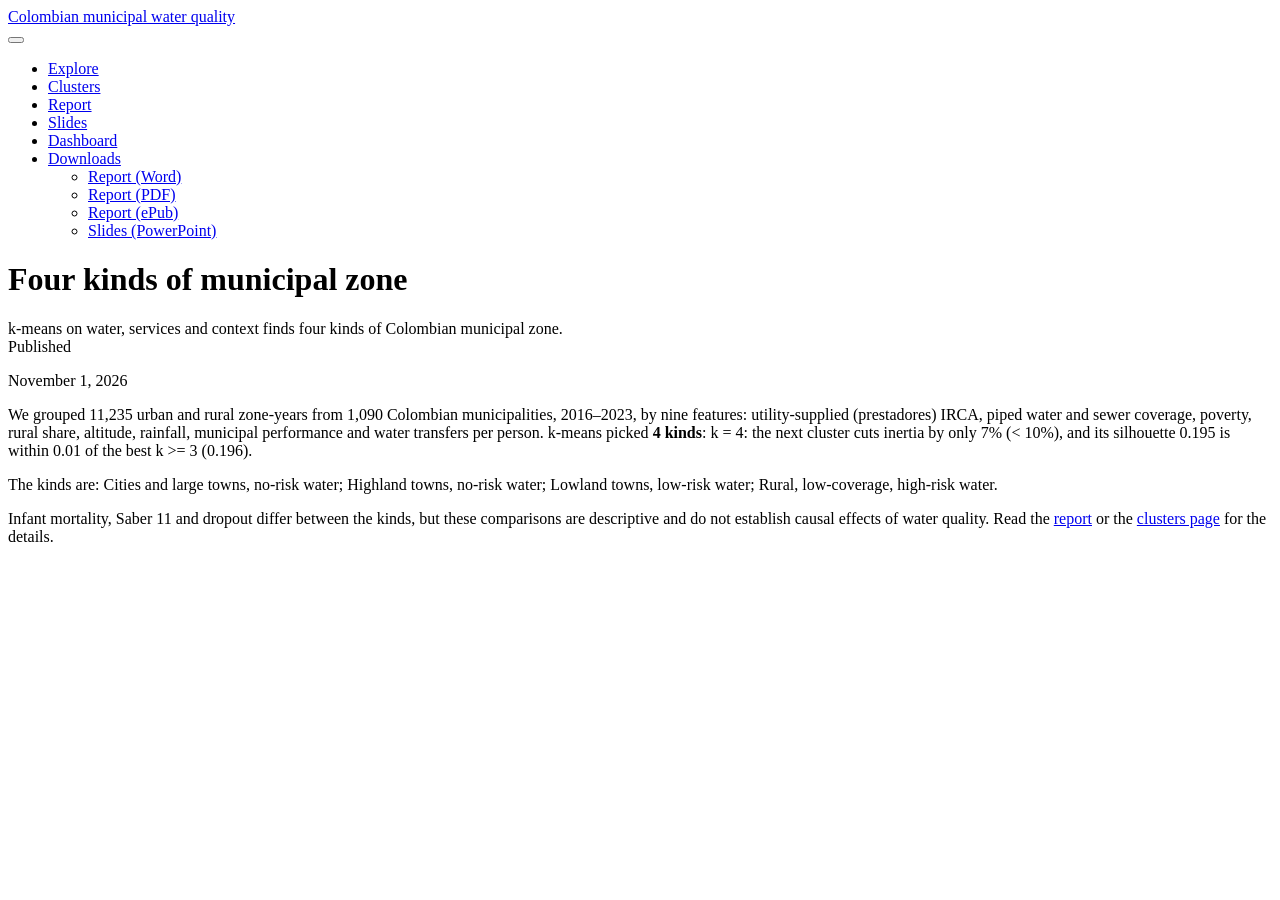
==== posts/four-kinds/index.html @ f717bd36 "Built site for gh-pages" ====
<!DOCTYPE html>
<html xmlns="http://www.w3.org/1999/xhtml" lang="en" xml:lang="en"><head>

<meta charset="utf-8">
<meta name="generator" content="quarto-1.6.40">

<meta name="viewport" content="width=device-width, initial-scale=1.0, user-scalable=yes">

<meta name="dcterms.date" content="2026-11-01">
<meta name="description" content="k-means on water, services and context finds four kinds of Colombian municipal zone.">

<title>Four kinds of municipal zone – Colombian municipal water quality</title>
<style>
code{white-space: pre-wrap;}
span.smallcaps{font-variant: small-caps;}
div.columns{display: flex; gap: min(4vw, 1.5em);}
div.column{flex: auto; overflow-x: auto;}
div.hanging-indent{margin-left: 1.5em; text-indent: -1.5em;}
ul.task-list{list-style: none;}
ul.task-list li input[type="checkbox"] {
  width: 0.8em;
  margin: 0 0.8em 0.2em -1em; /* quarto-specific, see https://github.com/quarto-dev/quarto-cli/issues/4556 */ 
  vertical-align: middle;
}
</style>


<script src="../../site_libs/quarto-nav/quarto-nav.js"></script>
<script src="../../site_libs/quarto-nav/headroom.min.js"></script>
<script src="../../site_libs/clipboard/clipboard.min.js"></script>
<script src="../../site_libs/quarto-search/autocomplete.umd.js"></script>
<script src="../../site_libs/quarto-search/fuse.min.js"></script>
<script src="../../site_libs/quarto-search/quarto-search.js"></script>
<meta name="quarto:offset" content="../../">
<script src="../../site_libs/quarto-html/quarto.js"></script>
<script src="../../site_libs/quarto-html/popper.min.js"></script>
<script src="../../site_libs/quarto-html/tippy.umd.min.js"></script>
<script src="../../site_libs/quarto-html/anchor.min.js"></script>
<link href="../../site_libs/quarto-html/tippy.css" rel="stylesheet">
<link href="../../site_libs/quarto-html/quarto-syntax-highlighting-549806ee2085284f45b00abea8c6df48.css" rel="stylesheet" id="quarto-text-highlighting-styles">
<script src="../../site_libs/bootstrap/bootstrap.min.js"></script>
<link href="../../site_libs/bootstrap/bootstrap-icons.css" rel="stylesheet">
<link href="../../site_libs/bootstrap/bootstrap-79108a0fc1995748cbd19a5b0e3e3e7c.min.css" rel="stylesheet" append-hash="true" id="quarto-bootstrap" data-mode="light">
<script id="quarto-search-options" type="application/json">{
  "location": "navbar",
  "copy-button": false,
  "collapse-after": 3,
  "panel-placement": "end",
  "type": "overlay",
  "limit": 50,
  "keyboard-shortcut": [
    "f",
    "/",
    "s"
  ],
  "show-item-context": false,
  "language": {
    "search-no-results-text": "No results",
    "search-matching-documents-text": "matching documents",
    "search-copy-link-title": "Copy link to search",
    "search-hide-matches-text": "Hide additional matches",
    "search-more-match-text": "more match in this document",
    "search-more-matches-text": "more matches in this document",
    "search-clear-button-title": "Clear",
    "search-text-placeholder": "",
    "search-detached-cancel-button-title": "Cancel",
    "search-submit-button-title": "Submit",
    "search-label": "Search"
  }
}</script>


</head>

<body class="nav-fixed fullcontent">

<div id="quarto-search-results"></div>
  <header id="quarto-header" class="headroom fixed-top">
    <nav class="navbar navbar-expand-lg " data-bs-theme="dark">
      <div class="navbar-container container-fluid">
      <div class="navbar-brand-container mx-auto">
    <a class="navbar-brand" href="../../index.html">
    <span class="navbar-title">Colombian municipal water quality</span>
    </a>
  </div>
            <div id="quarto-search" class="" title="Search"></div>
          <button class="navbar-toggler" type="button" data-bs-toggle="collapse" data-bs-target="#navbarCollapse" aria-controls="navbarCollapse" role="menu" aria-expanded="false" aria-label="Toggle navigation" onclick="if (window.quartoToggleHeadroom) { window.quartoToggleHeadroom(); }">
  <span class="navbar-toggler-icon"></span>
</button>
          <div class="collapse navbar-collapse" id="navbarCollapse">
            <ul class="navbar-nav navbar-nav-scroll me-auto">
  <li class="nav-item">
    <a class="nav-link" href="../../explore.html"> 
<span class="menu-text">Explore</span></a>
  </li>  
  <li class="nav-item">
    <a class="nav-link" href="../../clusters.html"> 
<span class="menu-text">Clusters</span></a>
  </li>  
  <li class="nav-item">
    <a class="nav-link" href="../../report.html"> 
<span class="menu-text">Report</span></a>
  </li>  
  <li class="nav-item">
    <a class="nav-link" href="../../slides.html"> 
<span class="menu-text">Slides</span></a>
  </li>  
  <li class="nav-item">
    <a class="nav-link" href="../../dashboard.html"> 
<span class="menu-text">Dashboard</span></a>
  </li>  
  <li class="nav-item dropdown ">
    <a class="nav-link dropdown-toggle" href="#" id="nav-menu-downloads" role="link" data-bs-toggle="dropdown" aria-expanded="false">
 <span class="menu-text">Downloads</span>
    </a>
    <ul class="dropdown-menu" aria-labelledby="nav-menu-downloads">    
        <li>
    <a class="dropdown-item" href="../../report.docx">
 <span class="dropdown-text">Report (Word)</span></a>
  </li>  
        <li>
    <a class="dropdown-item" href="../../report.pdf">
 <span class="dropdown-text">Report (PDF)</span></a>
  </li>  
        <li>
    <a class="dropdown-item" href="../../report.epub">
 <span class="dropdown-text">Report (ePub)</span></a>
  </li>  
        <li>
    <a class="dropdown-item" href="../../slides.pptx">
 <span class="dropdown-text">Slides (PowerPoint)</span></a>
  </li>  
    </ul>
  </li>
</ul>
          </div> <!-- /navcollapse -->
            <div class="quarto-navbar-tools">
</div>
      </div> <!-- /container-fluid -->
    </nav>
</header>
<!-- content -->
<div id="quarto-content" class="quarto-container page-columns page-rows-contents page-layout-article page-navbar">
<!-- sidebar -->
<!-- margin-sidebar -->
    
<!-- main -->
<main class="content" id="quarto-document-content">

<header id="title-block-header" class="quarto-title-block default">
<div class="quarto-title">
<h1 class="title">Four kinds of municipal zone</h1>
</div>

<div>
  <div class="description">
    k-means on water, services and context finds four kinds of Colombian municipal zone.
  </div>
</div>


<div class="quarto-title-meta">

    
    <div>
    <div class="quarto-title-meta-heading">Published</div>
    <div class="quarto-title-meta-contents">
      <p class="date">November 1, 2026</p>
    </div>
  </div>
  
    
  </div>
  


</header>


<p>We grouped 11,235 urban and rural zone-years from 1,090 Colombian municipalities, 2016–2023, by nine features: utility-supplied (prestadores) IRCA, piped water and sewer coverage, poverty, rural share, altitude, rainfall, municipal performance and water transfers per person. k-means picked <strong>4 kinds</strong>: k = 4: the next cluster cuts inertia by only 7% (&lt; 10%), and its silhouette 0.195 is within 0.01 of the best k &gt;= 3 (0.196).</p>
<p>The kinds are: Cities and large towns, no-risk water; Highland towns, no-risk water; Lowland towns, low-risk water; Rural, low-coverage, high-risk water.</p>
<p>Infant mortality, Saber 11 and dropout differ between the kinds, but these comparisons are descriptive and do not establish causal effects of water quality. Read the <a href="../../report.html">report</a> or the <a href="../../clusters.html">clusters page</a> for the details.</p>



</main> <!-- /main -->
<script id="quarto-html-after-body" type="application/javascript">
window.document.addEventListener("DOMContentLoaded", function (event) {
  const toggleBodyColorMode = (bsSheetEl) => {
    const mode = bsSheetEl.getAttribute("data-mode");
    const bodyEl = window.document.querySelector("body");
    if (mode === "dark") {
      bodyEl.classList.add("quarto-dark");
      bodyEl.classList.remove("quarto-light");
    } else {
      bodyEl.classList.add("quarto-light");
      bodyEl.classList.remove("quarto-dark");
    }
  }
  const toggleBodyColorPrimary = () => {
    const bsSheetEl = window.document.querySelector("link#quarto-bootstrap");
    if (bsSheetEl) {
      toggleBodyColorMode(bsSheetEl);
    }
  }
  toggleBodyColorPrimary();  
  const icon = "";
  const anchorJS = new window.AnchorJS();
  anchorJS.options = {
    placement: 'right',
    icon: icon
  };
  anchorJS.add('.anchored');
  const isCodeAnnotation = (el) => {
    for (const clz of el.classList) {
      if (clz.startsWith('code-annotation-')) {                     
        return true;
      }
    }
    return false;
  }
  const onCopySuccess = function(e) {
    // button target
    const button = e.trigger;
    // don't keep focus
    button.blur();
    // flash "checked"
    button.classList.add('code-copy-button-checked');
    var currentTitle = button.getAttribute("title");
    button.setAttribute("title", "Copied!");
    let tooltip;
    if (window.bootstrap) {
      button.setAttribute("data-bs-toggle", "tooltip");
      button.setAttribute("data-bs-placement", "left");
      button.setAttribute("data-bs-title", "Copied!");
      tooltip = new bootstrap.Tooltip(button, 
        { trigger: "manual", 
          customClass: "code-copy-button-tooltip",
          offset: [0, -8]});
      tooltip.show();    
    }
    setTimeout(function() {
      if (tooltip) {
        tooltip.hide();
        button.removeAttribute("data-bs-title");
        button.removeAttribute("data-bs-toggle");
        button.removeAttribute("data-bs-placement");
      }
      button.setAttribute("title", currentTitle);
      button.classList.remove('code-copy-button-checked');
    }, 1000);
    // clear code selection
    e.clearSelection();
  }
  const getTextToCopy = function(trigger) {
      const codeEl = trigger.previousElementSibling.cloneNode(true);
      for (const childEl of codeEl.children) {
        if (isCodeAnnotation(childEl)) {
          childEl.remove();
        }
      }
      return codeEl.innerText;
  }
  const clipboard = new window.ClipboardJS('.code-copy-button:not([data-in-quarto-modal])', {
    text: getTextToCopy
  });
  clipboard.on('success', onCopySuccess);
  if (window.document.getElementById('quarto-embedded-source-code-modal')) {
    const clipboardModal = new window.ClipboardJS('.code-copy-button[data-in-quarto-modal]', {
      text: getTextToCopy,
      container: window.document.getElementById('quarto-embedded-source-code-modal')
    });
    clipboardModal.on('success', onCopySuccess);
  }
    var localhostRegex = new RegExp(/^(?:http|https):\/\/localhost\:?[0-9]*\//);
    var mailtoRegex = new RegExp(/^mailto:/);
      var filterRegex = new RegExp('/' + window.location.host + '/');
    var isInternal = (href) => {
        return filterRegex.test(href) || localhostRegex.test(href) || mailtoRegex.test(href);
    }
    // Inspect non-navigation links and adorn them if external
 	var links = window.document.querySelectorAll('a[href]:not(.nav-link):not(.navbar-brand):not(.toc-action):not(.sidebar-link):not(.sidebar-item-toggle):not(.pagination-link):not(.no-external):not([aria-hidden]):not(.dropdown-item):not(.quarto-navigation-tool):not(.about-link)');
    for (var i=0; i<links.length; i++) {
      const link = links[i];
      if (!isInternal(link.href)) {
        // undo the damage that might have been done by quarto-nav.js in the case of
        // links that we want to consider external
        if (link.dataset.originalHref !== undefined) {
          link.href = link.dataset.originalHref;
        }
      }
    }
  function tippyHover(el, contentFn, onTriggerFn, onUntriggerFn) {
    const config = {
      allowHTML: true,
      maxWidth: 500,
      delay: 100,
      arrow: false,
      appendTo: function(el) {
          return el.parentElement;
      },
      interactive: true,
      interactiveBorder: 10,
      theme: 'quarto',
      placement: 'bottom-start',
    };
    if (contentFn) {
      config.content = contentFn;
    }
    if (onTriggerFn) {
      config.onTrigger = onTriggerFn;
    }
    if (onUntriggerFn) {
      config.onUntrigger = onUntriggerFn;
    }
    window.tippy(el, config); 
  }
  const noterefs = window.document.querySelectorAll('a[role="doc-noteref"]');
  for (var i=0; i<noterefs.length; i++) {
    const ref = noterefs[i];
    tippyHover(ref, function() {
      // use id or data attribute instead here
      let href = ref.getAttribute('data-footnote-href') || ref.getAttribute('href');
      try { href = new URL(href).hash; } catch {}
      const id = href.replace(/^#\/?/, "");
      const note = window.document.getElementById(id);
      if (note) {
        return note.innerHTML;
      } else {
        return "";
      }
    });
  }
  const xrefs = window.document.querySelectorAll('a.quarto-xref');
  const processXRef = (id, note) => {
    // Strip column container classes
    const stripColumnClz = (el) => {
      el.classList.remove("page-full", "page-columns");
      if (el.children) {
        for (const child of el.children) {
          stripColumnClz(child);
        }
      }
    }
    stripColumnClz(note)
    if (id === null || id.startsWith('sec-')) {
      // Special case sections, only their first couple elements
      const container = document.createElement("div");
      if (note.children && note.children.length > 2) {
        container.appendChild(note.children[0].cloneNode(true));
        for (let i = 1; i < note.children.length; i++) {
          const child = note.children[i];
          if (child.tagName === "P" && child.innerText === "") {
            continue;
          } else {
            container.appendChild(child.cloneNode(true));
            break;
          }
        }
        if (window.Quarto?.typesetMath) {
          window.Quarto.typesetMath(container);
        }
        return container.innerHTML
      } else {
        if (window.Quarto?.typesetMath) {
          window.Quarto.typesetMath(note);
        }
        return note.innerHTML;
      }
    } else {
      // Remove any anchor links if they are present
      const anchorLink = note.querySelector('a.anchorjs-link');
      if (anchorLink) {
        anchorLink.remove();
      }
      if (window.Quarto?.typesetMath) {
        window.Quarto.typesetMath(note);
      }
      if (note.classList.contains("callout")) {
        return note.outerHTML;
      } else {
        return note.innerHTML;
      }
    }
  }
  for (var i=0; i<xrefs.length; i++) {
    const xref = xrefs[i];
    tippyHover(xref, undefined, function(instance) {
      instance.disable();
      let url = xref.getAttribute('href');
      let hash = undefined; 
      if (url.startsWith('#')) {
        hash = url;
      } else {
        try { hash = new URL(url).hash; } catch {}
      }
      if (hash) {
        const id = hash.replace(/^#\/?/, "");
        const note = window.document.getElementById(id);
        if (note !== null) {
          try {
            const html = processXRef(id, note.cloneNode(true));
            instance.setContent(html);
          } finally {
            instance.enable();
            instance.show();
          }
        } else {
          // See if we can fetch this
          fetch(url.split('#')[0])
          .then(res => res.text())
          .then(html => {
            const parser = new DOMParser();
            const htmlDoc = parser.parseFromString(html, "text/html");
            const note = htmlDoc.getElementById(id);
            if (note !== null) {
              const html = processXRef(id, note);
              instance.setContent(html);
            } 
          }).finally(() => {
            instance.enable();
            instance.show();
          });
        }
      } else {
        // See if we can fetch a full url (with no hash to target)
        // This is a special case and we should probably do some content thinning / targeting
        fetch(url)
        .then(res => res.text())
        .then(html => {
          const parser = new DOMParser();
          const htmlDoc = parser.parseFromString(html, "text/html");
          const note = htmlDoc.querySelector('main.content');
          if (note !== null) {
            // This should only happen for chapter cross references
            // (since there is no id in the URL)
            // remove the first header
            if (note.children.length > 0 && note.children[0].tagName === "HEADER") {
              note.children[0].remove();
            }
            const html = processXRef(null, note);
            instance.setContent(html);
          } 
        }).finally(() => {
          instance.enable();
          instance.show();
        });
      }
    }, function(instance) {
    });
  }
      let selectedAnnoteEl;
      const selectorForAnnotation = ( cell, annotation) => {
        let cellAttr = 'data-code-cell="' + cell + '"';
        let lineAttr = 'data-code-annotation="' +  annotation + '"';
        const selector = 'span[' + cellAttr + '][' + lineAttr + ']';
        return selector;
      }
      const selectCodeLines = (annoteEl) => {
        const doc = window.document;
        const targetCell = annoteEl.getAttribute("data-target-cell");
        const targetAnnotation = annoteEl.getAttribute("data-target-annotation");
        const annoteSpan = window.document.querySelector(selectorForAnnotation(targetCell, targetAnnotation));
        const lines = annoteSpan.getAttribute("data-code-lines").split(",");
        const lineIds = lines.map((line) => {
          return targetCell + "-" + line;
        })
        let top = null;
        let height = null;
        let parent = null;
        if (lineIds.length > 0) {
            //compute the position of the single el (top and bottom and make a div)
            const el = window.document.getElementById(lineIds[0]);
            top = el.offsetTop;
            height = el.offsetHeight;
            parent = el.parentElement.parentElement;
          if (lineIds.length > 1) {
            const lastEl = window.document.getElementById(lineIds[lineIds.length - 1]);
            const bottom = lastEl.offsetTop + lastEl.offsetHeight;
            height = bottom - top;
          }
          if (top !== null && height !== null && parent !== null) {
            // cook up a div (if necessary) and position it 
            let div = window.document.getElementById("code-annotation-line-highlight");
            if (div === null) {
              div = window.document.createElement("div");
              div.setAttribute("id", "code-annotation-line-highlight");
              div.style.position = 'absolute';
              parent.appendChild(div);
            }
            div.style.top = top - 2 + "px";
            div.style.height = height + 4 + "px";
            div.style.left = 0;
            let gutterDiv = window.document.getElementById("code-annotation-line-highlight-gutter");
            if (gutterDiv === null) {
              gutterDiv = window.document.createElement("div");
              gutterDiv.setAttribute("id", "code-annotation-line-highlight-gutter");
              gutterDiv.style.position = 'absolute';
              const codeCell = window.document.getElementById(targetCell);
              const gutter = codeCell.querySelector('.code-annotation-gutter');
              gutter.appendChild(gutterDiv);
            }
            gutterDiv.style.top = top - 2 + "px";
            gutterDiv.style.height = height + 4 + "px";
          }
          selectedAnnoteEl = annoteEl;
        }
      };
      const unselectCodeLines = () => {
        const elementsIds = ["code-annotation-line-highlight", "code-annotation-line-highlight-gutter"];
        elementsIds.forEach((elId) => {
          const div = window.document.getElementById(elId);
          if (div) {
            div.remove();
          }
        });
        selectedAnnoteEl = undefined;
      };
        // Handle positioning of the toggle
    window.addEventListener(
      "resize",
      throttle(() => {
        elRect = undefined;
        if (selectedAnnoteEl) {
          selectCodeLines(selectedAnnoteEl);
        }
      }, 10)
    );
    function throttle(fn, ms) {
    let throttle = false;
    let timer;
      return (...args) => {
        if(!throttle) { // first call gets through
            fn.apply(this, args);
            throttle = true;
        } else { // all the others get throttled
            if(timer) clearTimeout(timer); // cancel #2
            timer = setTimeout(() => {
              fn.apply(this, args);
              timer = throttle = false;
            }, ms);
        }
      };
    }
      // Attach click handler to the DT
      const annoteDls = window.document.querySelectorAll('dt[data-target-cell]');
      for (const annoteDlNode of annoteDls) {
        annoteDlNode.addEventListener('click', (event) => {
          const clickedEl = event.target;
          if (clickedEl !== selectedAnnoteEl) {
            unselectCodeLines();
            const activeEl = window.document.querySelector('dt[data-target-cell].code-annotation-active');
            if (activeEl) {
              activeEl.classList.remove('code-annotation-active');
            }
            selectCodeLines(clickedEl);
            clickedEl.classList.add('code-annotation-active');
          } else {
            // Unselect the line
            unselectCodeLines();
            clickedEl.classList.remove('code-annotation-active');
          }
        });
      }
  const findCites = (el) => {
    const parentEl = el.parentElement;
    if (parentEl) {
      const cites = parentEl.dataset.cites;
      if (cites) {
        return {
          el,
          cites: cites.split(' ')
        };
      } else {
        return findCites(el.parentElement)
      }
    } else {
      return undefined;
    }
  };
  var bibliorefs = window.document.querySelectorAll('a[role="doc-biblioref"]');
  for (var i=0; i<bibliorefs.length; i++) {
    const ref = bibliorefs[i];
    const citeInfo = findCites(ref);
    if (citeInfo) {
      tippyHover(citeInfo.el, function() {
        var popup = window.document.createElement('div');
        citeInfo.cites.forEach(function(cite) {
          var citeDiv = window.document.createElement('div');
          citeDiv.classList.add('hanging-indent');
          citeDiv.classList.add('csl-entry');
          var biblioDiv = window.document.getElementById('ref-' + cite);
          if (biblioDiv) {
            citeDiv.innerHTML = biblioDiv.innerHTML;
          }
          popup.appendChild(citeDiv);
        });
        return popup.innerHTML;
      });
    }
  }
});
</script>
</div> <!-- /content -->




</body></html>
---- site_libs/quarto-html/tippy.css ----
.tippy-box[data-animation=fade][data-state=hidden]{opacity:0}[data-tippy-root]{max-width:calc(100vw - 10px)}.tippy-box{position:relative;background-color:#333;color:#fff;border-radius:4px;font-size:14px;line-height:1.4;white-space:normal;outline:0;transition-property:transform,visibility,opacity}.tippy-box[data-placement^=top]>.tippy-arrow{bottom:0}.tippy-box[data-placement^=top]>.tippy-arrow:before{bottom:-7px;left:0;border-width:8px 8px 0;border-top-color:initial;transform-origin:center top}.tippy-box[data-placement^=bottom]>.tippy-arrow{top:0}.tippy-box[data-placement^=bottom]>.tippy-arrow:before{top:-7px;left:0;border-width:0 8px 8px;border-bottom-color:initial;transform-origin:center bottom}.tippy-box[data-placement^=left]>.tippy-arrow{right:0}.tippy-box[data-placement^=left]>.tippy-arrow:before{border-width:8px 0 8px 8px;border-left-color:initial;right:-7px;transform-origin:center left}.tippy-box[data-placement^=right]>.tippy-arrow{left:0}.tippy-box[data-placement^=right]>.tippy-arrow:before{left:-7px;border-width:8px 8px 8px 0;border-right-color:initial;transform-origin:center right}.tippy-box[data-inertia][data-state=visible]{transition-timing-function:cubic-bezier(.54,1.5,.38,1.11)}.tippy-arrow{width:16px;height:16px;color:#333}.tippy-arrow:before{content:"";position:absolute;border-color:transparent;border-style:solid}.tippy-content{position:relative;padding:5px 9px;z-index:1}
---- site_libs/quarto-html/quarto-syntax-highlighting-549806ee2085284f45b00abea8c6df48.css ----
/* quarto syntax highlight colors */
:root {
  --quarto-hl-ot-color: #003B4F;
  --quarto-hl-at-color: #657422;
  --quarto-hl-ss-color: #20794D;
  --quarto-hl-an-color: #5E5E5E;
  --quarto-hl-fu-color: #4758AB;
  --quarto-hl-st-color: #20794D;
  --quarto-hl-cf-color: #003B4F;
  --quarto-hl-op-color: #5E5E5E;
  --quarto-hl-er-color: #AD0000;
  --quarto-hl-bn-color: #AD0000;
  --quarto-hl-al-color: #AD0000;
  --quarto-hl-va-color: #111111;
  --quarto-hl-bu-color: inherit;
  --quarto-hl-ex-color: inherit;
  --quarto-hl-pp-color: #AD0000;
  --quarto-hl-in-color: #5E5E5E;
  --quarto-hl-vs-color: #20794D;
  --quarto-hl-wa-color: #5E5E5E;
  --quarto-hl-do-color: #5E5E5E;
  --quarto-hl-im-color: #00769E;
  --quarto-hl-ch-color: #20794D;
  --quarto-hl-dt-color: #AD0000;
  --quarto-hl-fl-color: #AD0000;
  --quarto-hl-co-color: #5E5E5E;
  --quarto-hl-cv-color: #5E5E5E;
  --quarto-hl-cn-color: #8f5902;
  --quarto-hl-sc-color: #5E5E5E;
  --quarto-hl-dv-color: #AD0000;
  --quarto-hl-kw-color: #003B4F;
}

/* other quarto variables */
:root {
  --quarto-font-monospace: SFMono-Regular, Menlo, Monaco, Consolas, "Liberation Mono", "Courier New", monospace;
}

pre > code.sourceCode > span {
  color: #003B4F;
}

code span {
  color: #003B4F;
}

code.sourceCode > span {
  color: #003B4F;
}

div.sourceCode,
div.sourceCode pre.sourceCode {
  color: #003B4F;
}

code span.ot {
  color: #003B4F;
  font-style: inherit;
}

code span.at {
  color: #657422;
  font-style: inherit;
}

code span.ss {
  color: #20794D;
  font-style: inherit;
}

code span.an {
  color: #5E5E5E;
  font-style: inherit;
}

code span.fu {
  color: #4758AB;
  font-style: inherit;
}

code span.st {
  color: #20794D;
  font-style: inherit;
}

code span.cf {
  color: #003B4F;
  font-weight: bold;
  font-style: inherit;
}

code span.op {
  color: #5E5E5E;
  font-style: inherit;
}

code span.er {
  color: #AD0000;
  font-style: inherit;
}

code span.bn {
  color: #AD0000;
  font-style: inherit;
}

code span.al {
  color: #AD0000;
  font-style: inherit;
}

code span.va {
  color: #111111;
  font-style: inherit;
}

code span.bu {
  font-style: inherit;
}

code span.ex {
  font-style: inherit;
}

code span.pp {
  color: #AD0000;
  font-style: inherit;
}

code span.in {
  color: #5E5E5E;
  font-style: inherit;
}

code span.vs {
  color: #20794D;
  font-style: inherit;
}

code span.wa {
  color: #5E5E5E;
  font-style: italic;
}

code span.do {
  color: #5E5E5E;
  font-style: italic;
}

code span.im {
  color: #00769E;
  font-style: inherit;
}

code span.ch {
  color: #20794D;
  font-style: inherit;
}

code span.dt {
  color: #AD0000;
  font-style: inherit;
}

code span.fl {
  color: #AD0000;
  font-style: inherit;
}

code span.co {
  color: #5E5E5E;
  font-style: inherit;
}

code span.cv {
  color: #5E5E5E;
  font-style: italic;
}

code span.cn {
  color: #8f5902;
  font-style: inherit;
}

code span.sc {
  color: #5E5E5E;
  font-style: inherit;
}

code span.dv {
  color: #AD0000;
  font-style: inherit;
}

code span.kw {
  color: #003B4F;
  font-weight: bold;
  font-style: inherit;
}

.prevent-inlining {
  content: "</";
}

/*# sourceMappingURL=ae99138f4fbc2fb4c9f5e5cd69c22459.css.map */
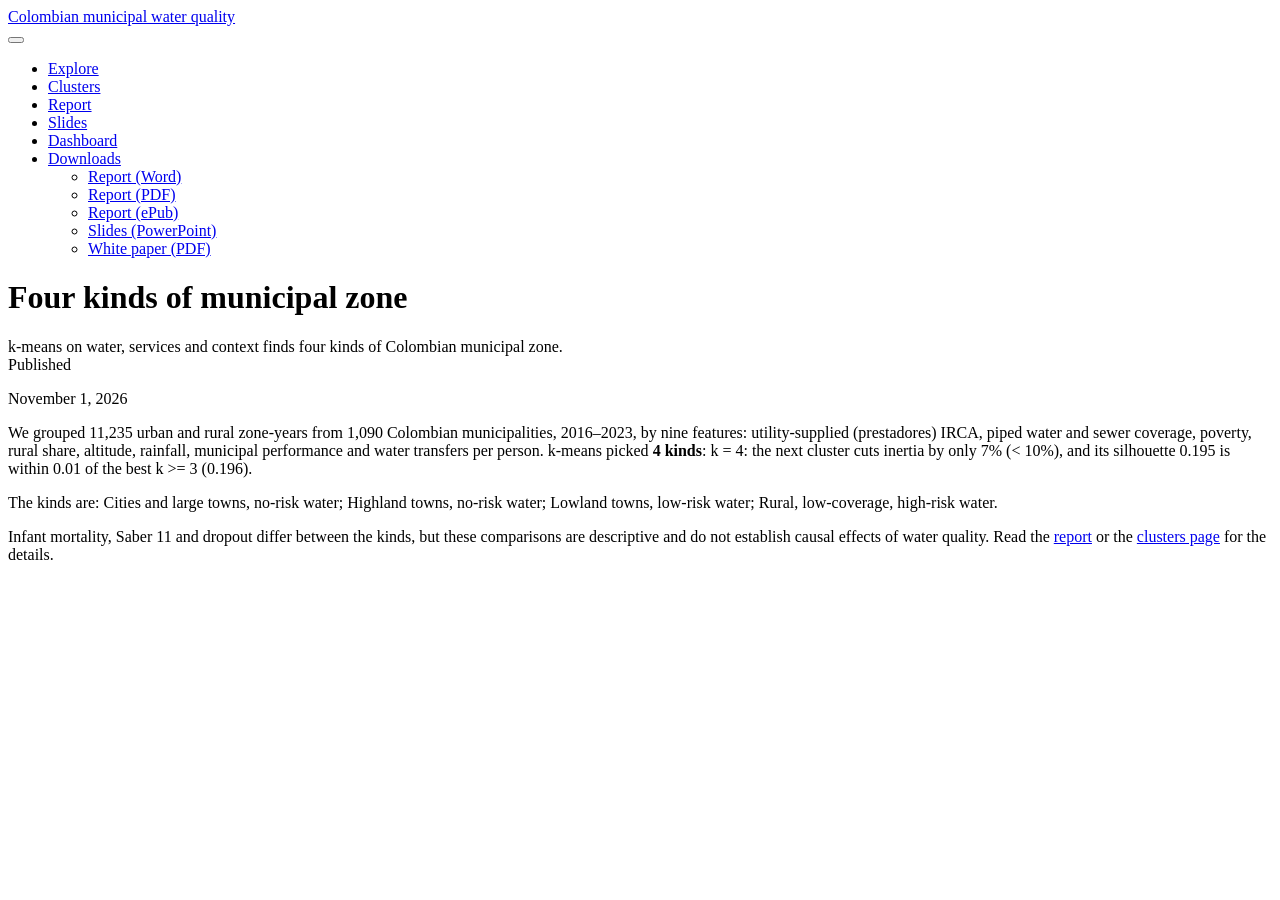
==== commit bbfaca2b: "Built site for gh-pages" ====
--- a/posts/four-kinds/index.html
+++ b/posts/four-kinds/index.html
@@ -130,6 +130,10 @@
     <a class="dropdown-item" href="../../slides.pptx">
  <span class="dropdown-text">Slides (PowerPoint)</span></a>
   </li>  
+        <li>
+    <a class="dropdown-item" href="../../whitepaper.pdf">
+ <span class="dropdown-text">White paper (PDF)</span></a>
+  </li>  
     </ul>
   </li>
 </ul>
@@ -274,7 +278,7 @@
   }
     var localhostRegex = new RegExp(/^(?:http|https):\/\/localhost\:?[0-9]*\//);
     var mailtoRegex = new RegExp(/^mailto:/);
-      var filterRegex = new RegExp('/' + window.location.host + '/');
+      var filterRegex = new RegExp("https:\/\/project-delphi\.github\.io\/water-quality\/");
     var isInternal = (href) => {
         return filterRegex.test(href) || localhostRegex.test(href) || mailtoRegex.test(href);
     }
